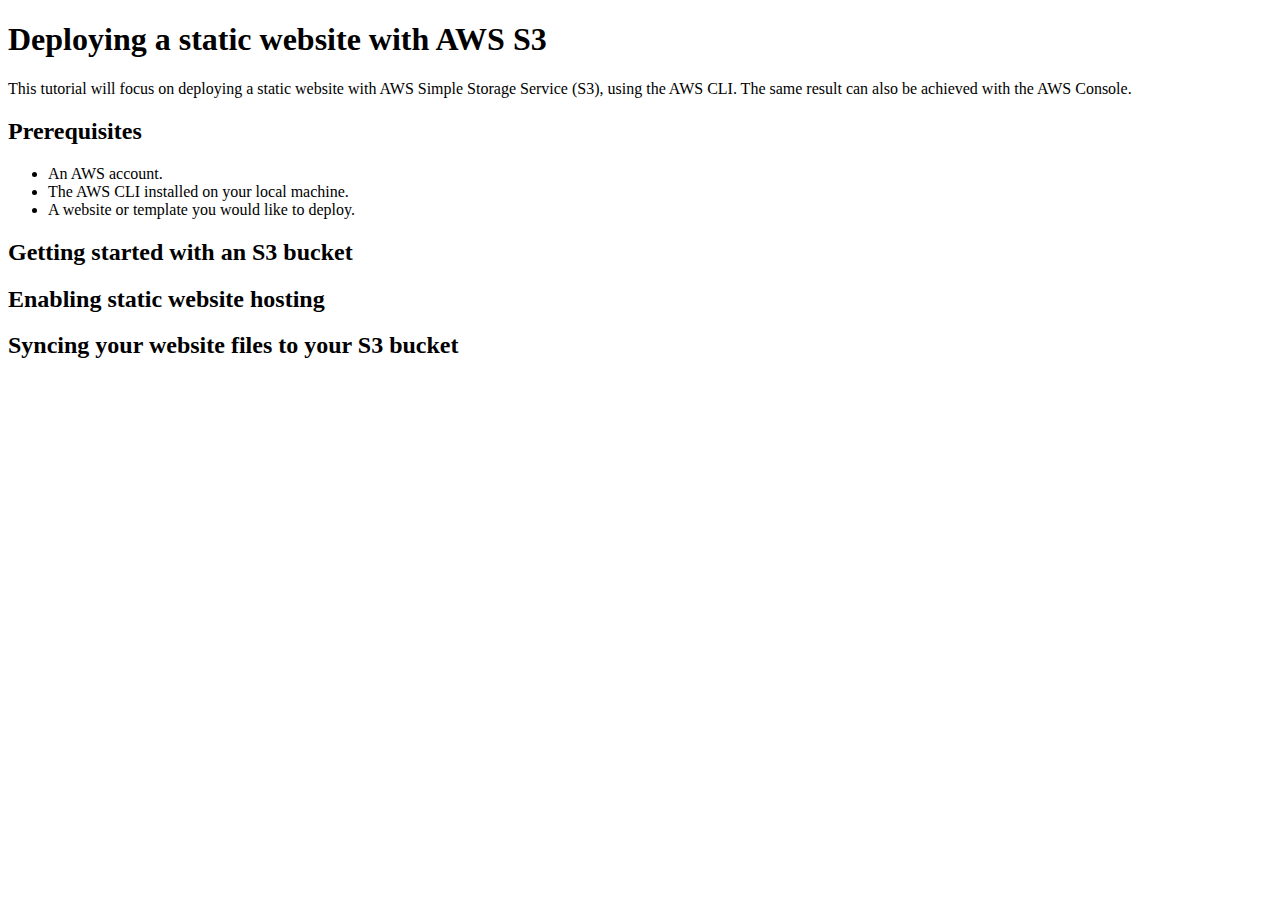
==== guides/aws.html @ aa454d47 "Add tutorial structure for AWS" ====
<!DOCTYPE html>
<html>
    <head>
        <meta charset="utf-8">
        <title>
            AWS
        </title>
        <link rel="stylesheet" href="../css/style.css">
    </head>
    <body>
        <header>
            <h1>
                Deploying a static website with AWS S3
            </h1>
        </header>
        <div>
            <p>
                This tutorial will focus on deploying a static website
                with AWS Simple Storage Service (S3), using the AWS 
                CLI. The same result can also be achieved with the 
                AWS Console.
            </p>
        </div>
        <div>
            <h2>
                Prerequisites
            </h2>
            <ul>
                <li>An AWS account.</li>
                <li>The AWS CLI installed on your local machine.</li>
                <li>A website or template you would like to deploy.</li>           
            </ul>
        </div>
        <div>
            <h2>Getting started with an S3 bucket</h2>
        </div>
        <div>
            <h2>Enabling static website hosting</h2>
        </div>
        <div>
            <h2>Syncing your website files to your S3 bucket</h2>
        </div>
    </body>
</html>
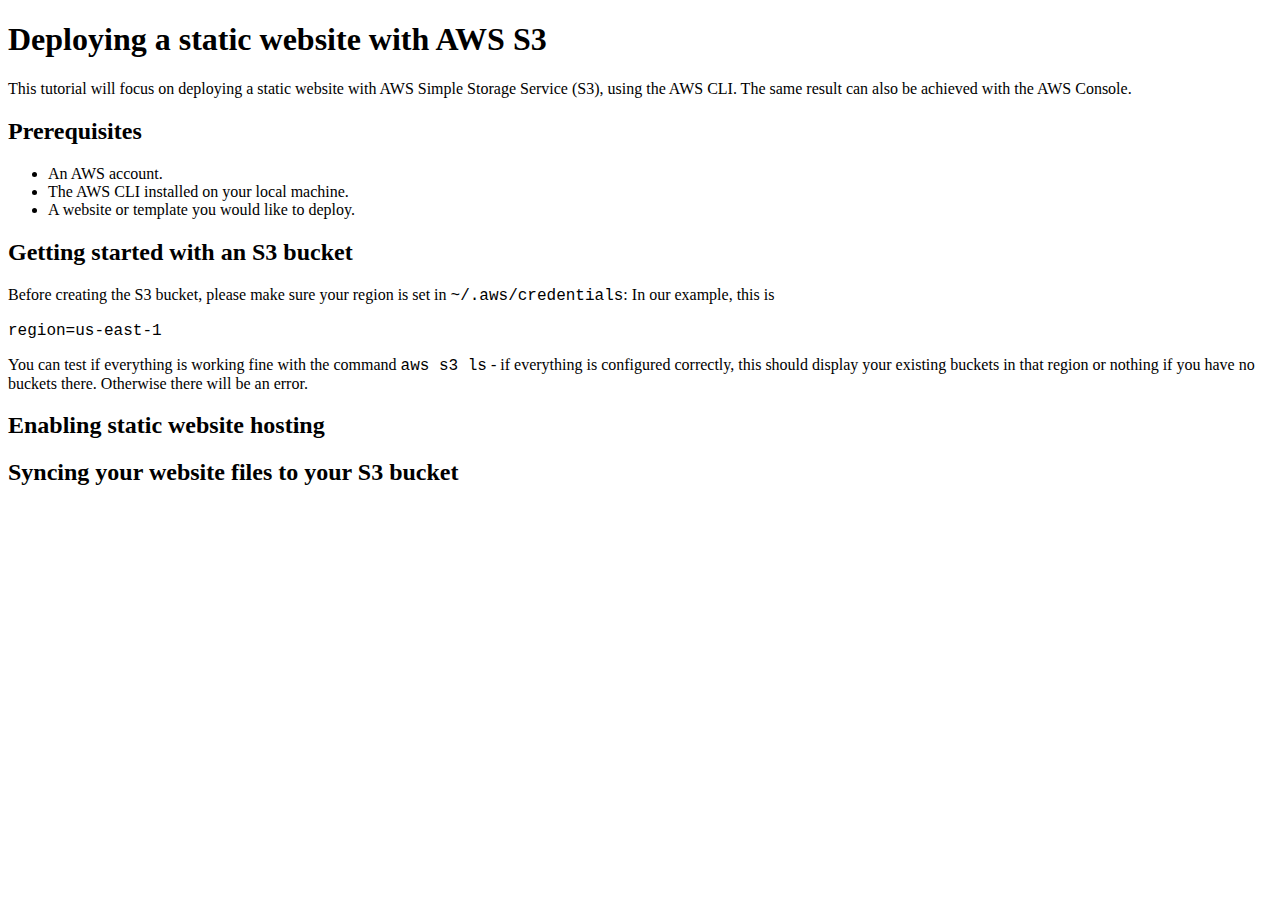
==== commit 79f272ec: "Add content to AWS tutorial" ====
--- a/guides/aws.html
+++ b/guides/aws.html
@@ -33,6 +33,20 @@
         </div>
         <div>
             <h2>Getting started with an S3 bucket</h2>
+            <p>
+                Before creating the S3 bucket, please make sure your region is set
+                in <code>~/.aws/credentials</code>: In our example, this is
+            </p>
+            <p>
+                <code>region=us-east-1</code>
+            </p>
+            <p>
+                You can test if everything is working fine with the command 
+                <code>aws s3 ls</code> - if everything is configured correctly,
+                this should display your existing buckets in that region or 
+                nothing if you have no buckets there. Otherwise there will be 
+                an error.
+            </p>
         </div>
         <div>
             <h2>Enabling static website hosting</h2>
--- a/css/style.css
+++ b/css/style.css
@@ -0,0 +1,3 @@
+code {
+    font-family: "Courier New", Courier, monospace
+}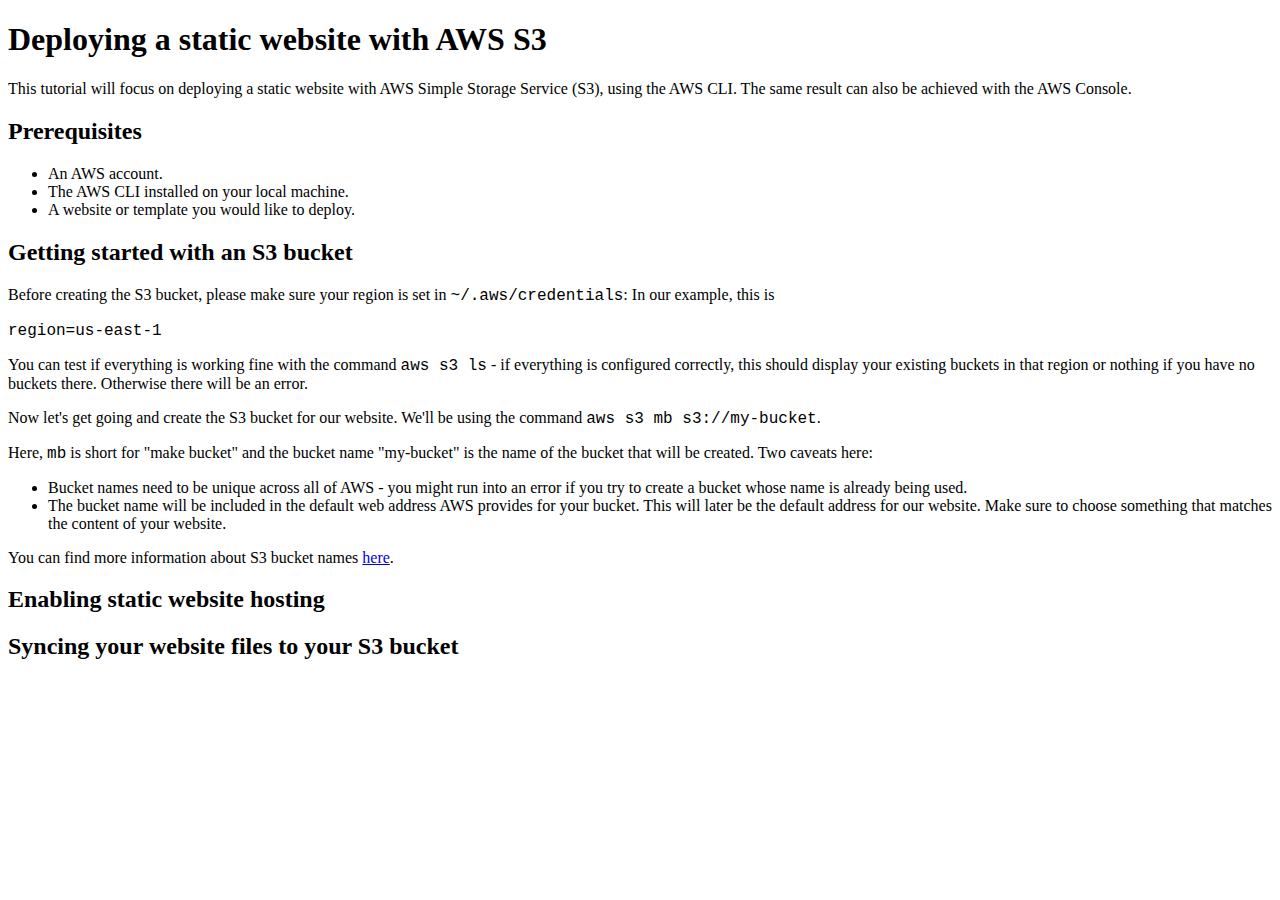
==== commit ccf4c08f: "Add content to AWS tutorial, creating a bucket" ====
--- a/guides/aws.html
+++ b/guides/aws.html
@@ -47,6 +47,30 @@
                 nothing if you have no buckets there. Otherwise there will be 
                 an error.
             </p>
+            <p>Now let's get going and create the S3 bucket for our website.
+                We'll be using the command <code>aws s3 mb s3://my-bucket</code>.
+            </p>
+            <p>
+                Here, <code>mb</code> is short for "make bucket" and the bucket 
+                name "my-bucket" is the name of the bucket that will be created. 
+                Two caveats here:
+                <ul>
+                    <li>
+                        Bucket names need to be unique across all of AWS - 
+                        you might run into an error if you try to create a bucket 
+                        whose name is already being used.
+                    </li>
+                    <li>
+                        The bucket name will be included in the default web 
+                        address AWS provides for your bucket. This will later 
+                        be the default address for our website. Make sure to 
+                        choose something that matches the content of your website.
+                    </li>
+                </ul>
+                You can find more information about S3 bucket names 
+                <a href="https://docs.aws.amazon.com/AmazonS3/latest/dev/BucketRestrictions.html" 
+                target="_blank">here</a>.
+            </p>
         </div>
         <div>
             <h2>Enabling static website hosting</h2>
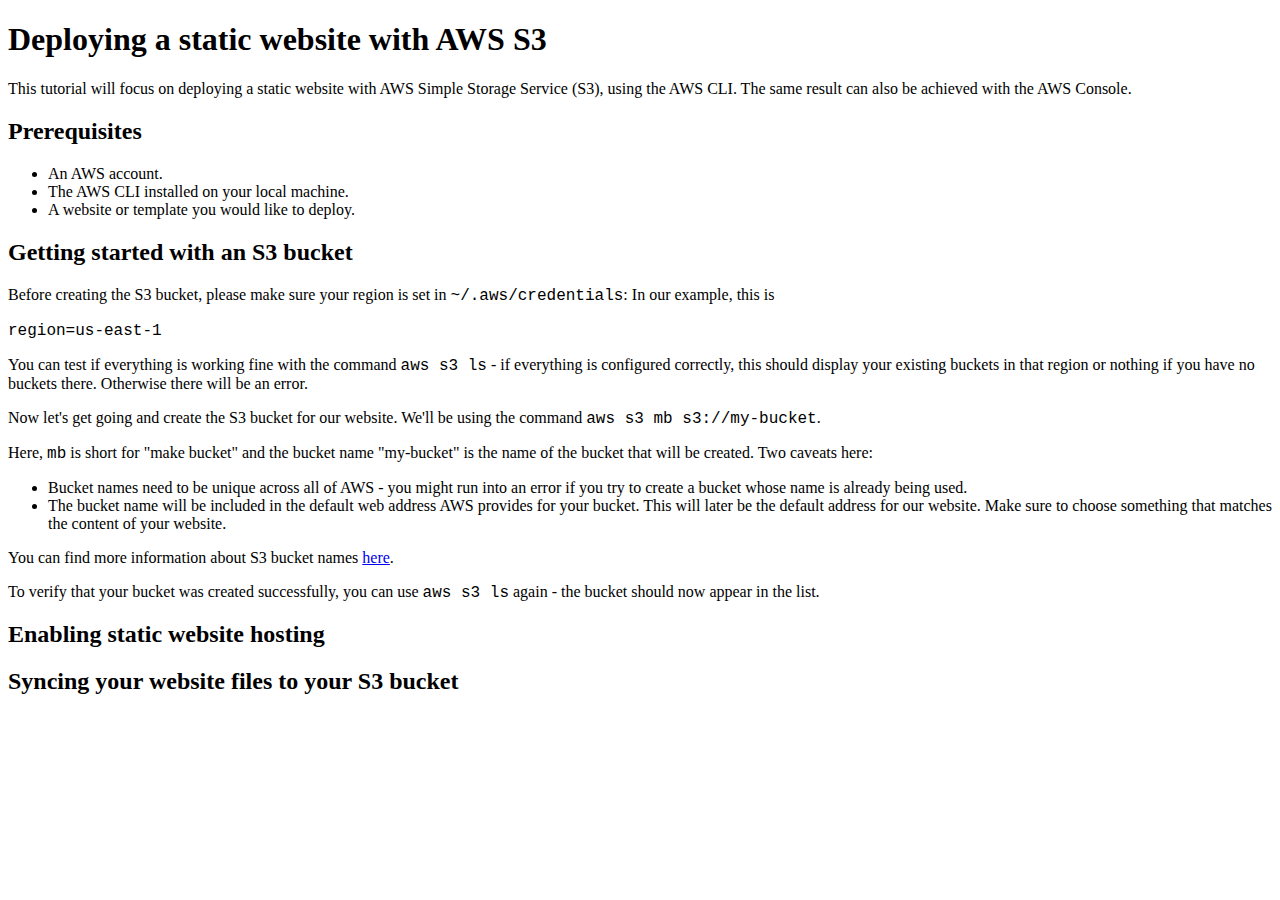
==== commit 8c3ed44d: "Add content to AWS tutorial, creating a bucket, verifying" ====
--- a/guides/aws.html
+++ b/guides/aws.html
@@ -1,5 +1,6 @@
 <!DOCTYPE html>
 <html>
+
     <head>
         <meta charset="utf-8">
         <title>
@@ -7,6 +8,7 @@
         </title>
         <link rel="stylesheet" href="../css/style.css">
     </head>
+
     <body>
         <header>
             <h1>
@@ -16,8 +18,8 @@
         <div>
             <p>
                 This tutorial will focus on deploying a static website
-                with AWS Simple Storage Service (S3), using the AWS 
-                CLI. The same result can also be achieved with the 
+                with AWS Simple Storage Service (S3), using the AWS
+                CLI. The same result can also be achieved with the
                 AWS Console.
             </p>
         </div>
@@ -28,7 +30,7 @@
             <ul>
                 <li>An AWS account.</li>
                 <li>The AWS CLI installed on your local machine.</li>
-                <li>A website or template you would like to deploy.</li>           
+                <li>A website or template you would like to deploy.</li>
             </ul>
         </div>
         <div>
@@ -41,35 +43,39 @@
                 <code>region=us-east-1</code>
             </p>
             <p>
-                You can test if everything is working fine with the command 
+                You can test if everything is working fine with the command
                 <code>aws s3 ls</code> - if everything is configured correctly,
-                this should display your existing buckets in that region or 
-                nothing if you have no buckets there. Otherwise there will be 
+                this should display your existing buckets in that region or
+                nothing if you have no buckets there. Otherwise there will be
                 an error.
             </p>
             <p>Now let's get going and create the S3 bucket for our website.
                 We'll be using the command <code>aws s3 mb s3://my-bucket</code>.
             </p>
             <p>
-                Here, <code>mb</code> is short for "make bucket" and the bucket 
-                name "my-bucket" is the name of the bucket that will be created. 
+                Here, <code>mb</code> is short for "make bucket" and the bucket
+                name "my-bucket" is the name of the bucket that will be created.
                 Two caveats here:
                 <ul>
                     <li>
-                        Bucket names need to be unique across all of AWS - 
-                        you might run into an error if you try to create a bucket 
+                        Bucket names need to be unique across all of AWS -
+                        you might run into an error if you try to create a bucket
                         whose name is already being used.
                     </li>
                     <li>
-                        The bucket name will be included in the default web 
-                        address AWS provides for your bucket. This will later 
-                        be the default address for our website. Make sure to 
+                        The bucket name will be included in the default web
+                        address AWS provides for your bucket. This will later
+                        be the default address for our website. Make sure to
                         choose something that matches the content of your website.
                     </li>
                 </ul>
-                You can find more information about S3 bucket names 
-                <a href="https://docs.aws.amazon.com/AmazonS3/latest/dev/BucketRestrictions.html" 
-                target="_blank">here</a>.
+                You can find more information about S3 bucket names
+                <a href="https://docs.aws.amazon.com/AmazonS3/latest/dev/BucketRestrictions.html"
+                    target="_blank">here</a>.
+            </p>
+            <p>
+                To verify that your bucket was created successfully, you can use 
+                <code>aws s3 ls</code> again - the bucket should now appear in the list.
             </p>
         </div>
         <div>
@@ -79,4 +85,5 @@
             <h2>Syncing your website files to your S3 bucket</h2>
         </div>
     </body>
+
 </html>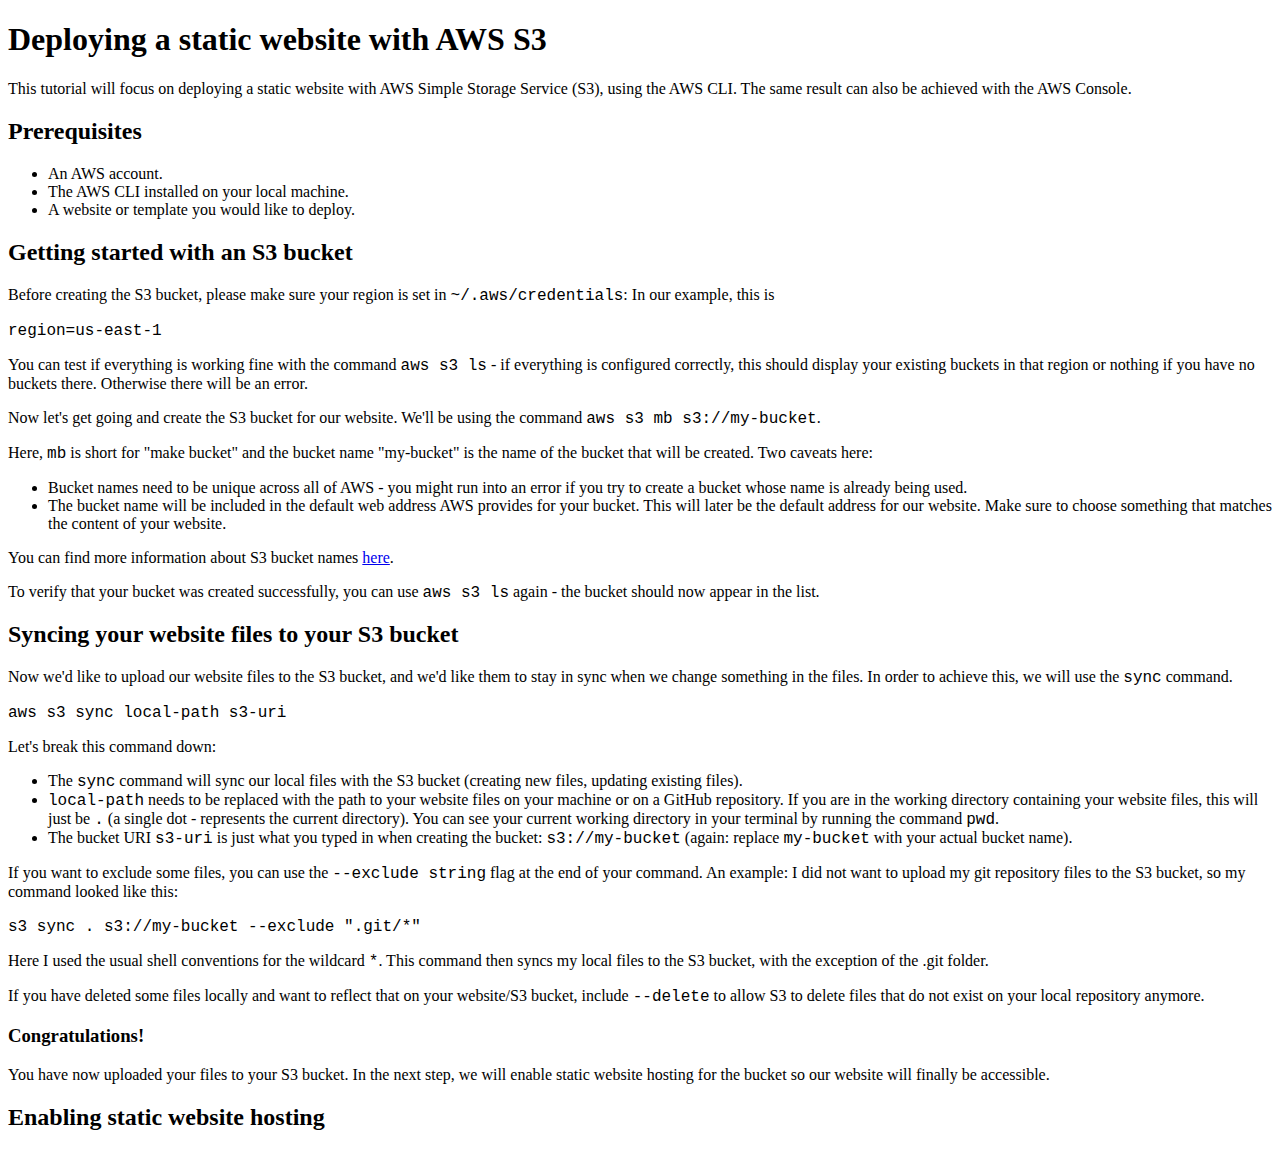
==== commit 17dda6ef: "Add content to AWS tutorial, syncing contents to bucket" ====
--- a/guides/aws.html
+++ b/guides/aws.html
@@ -78,11 +78,68 @@
                 <code>aws s3 ls</code> again - the bucket should now appear in the list.
             </p>
         </div>
+        
+        <div>
+            <h2>Syncing your website files to your S3 bucket</h2>
+            <p>
+                Now we'd like to upload our website files to the S3 bucket, and we'd 
+                like them to stay in sync when we change something in the files. 
+                In order to achieve this, we will use the <code>sync</code> command.
+            </p>
+            <code>aws s3 sync local-path s3-uri</code>
+            <p>
+                Let's break this command down:
+                <ul>
+                    <li>
+                        The <code>sync</code> command will sync our local files with 
+                        the S3 bucket (creating new files, updating existing files).
+                    </li>
+                    <li>
+                        <code>local-path</code> needs to be replaced with the path to your 
+                        website files on your machine or on a GitHub repository.
+                        If you are in the working directory containing your website 
+                        files, this will just be <code>.</code> (a single dot 
+                        - represents the current directory). You can see your current 
+                        working directory in your terminal by running the command 
+                        <code>pwd</code>.
+                    </li>
+                    <li>
+                        The bucket URI <code>s3-uri</code> is just what you typed in 
+                        when creating the bucket: <code>s3://my-bucket</code> (again:
+                        replace <code>my-bucket</code> with your actual bucket name).
+                    </li>
+                </ul>
+            </p>
+            <p>
+                If you want to exclude some files, you can use the 
+                <code>--exclude string</code> flag 
+                at the end of your command. An example: I did not want to upload my git 
+                repository files to the S3 bucket, so my command looked like this:
+            </p>
+            <code>
+                s3 sync . s3://my-bucket --exclude ".git/*"
+            </code>
+            <p>
+                Here I used the usual shell conventions for the wildcard <code>*</code>.
+                This command then syncs my local files to the S3 bucket, with the exception
+                of the .git folder.
+            </p>
+            <p>
+                If you have deleted some files locally and want to reflect that on your 
+                website/S3 bucket, include <code>--delete</code> to allow S3 to delete 
+                files that do not exist on your local repository anymore.
+            </p>
+            <h3>
+                Congratulations!
+            </h3>
+            <p>
+                You have now uploaded your files to your S3 bucket. In the next step, 
+                we will enable static website hosting for the bucket so our website 
+                will finally be accessible.
+            </p>
+        </div>
         <div>
             <h2>Enabling static website hosting</h2>
-        </div>
-        <div>
-            <h2>Syncing your website files to your S3 bucket</h2>
         </div>
     </body>
 
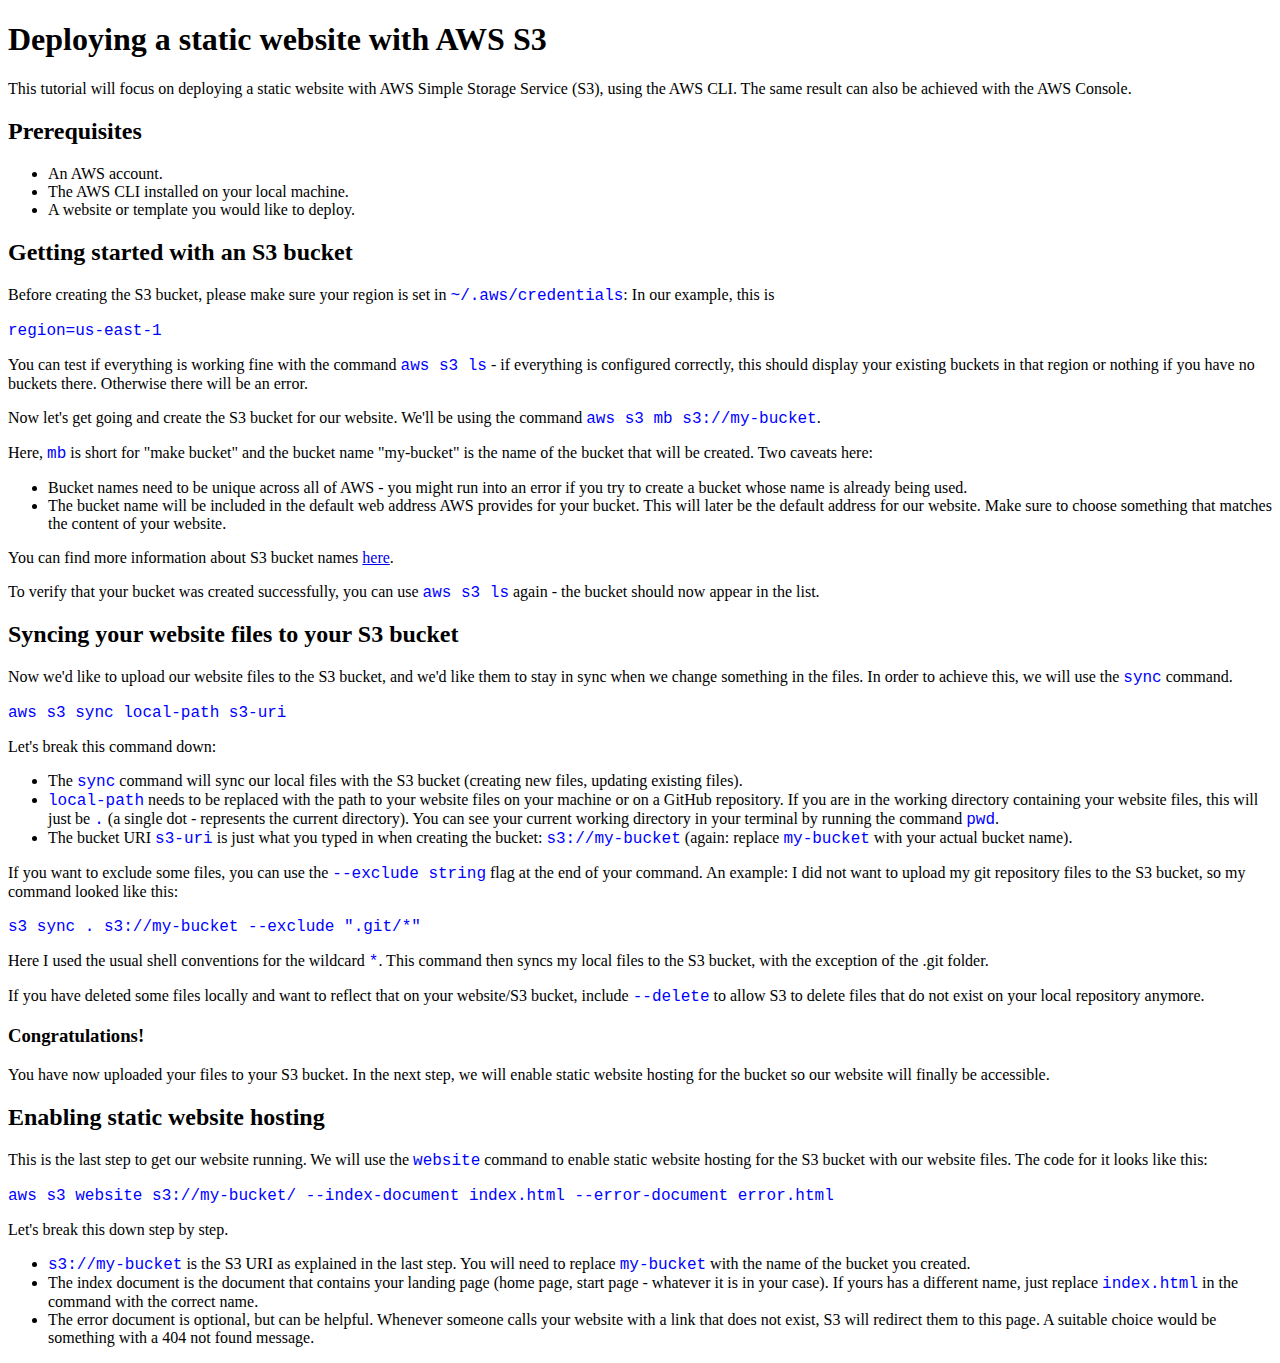
==== commit ae398de0: "Add content to AWS tutorial, enabling website hosting" ====
--- a/guides/aws.html
+++ b/guides/aws.html
@@ -74,16 +74,16 @@
                     target="_blank">here</a>.
             </p>
             <p>
-                To verify that your bucket was created successfully, you can use 
+                To verify that your bucket was created successfully, you can use
                 <code>aws s3 ls</code> again - the bucket should now appear in the list.
             </p>
         </div>
-        
+
         <div>
             <h2>Syncing your website files to your S3 bucket</h2>
             <p>
-                Now we'd like to upload our website files to the S3 bucket, and we'd 
-                like them to stay in sync when we change something in the files. 
+                Now we'd like to upload our website files to the S3 bucket, and we'd
+                like them to stay in sync when we change something in the files.
                 In order to achieve this, we will use the <code>sync</code> command.
             </p>
             <code>aws s3 sync local-path s3-uri</code>
@@ -91,29 +91,29 @@
                 Let's break this command down:
                 <ul>
                     <li>
-                        The <code>sync</code> command will sync our local files with 
+                        The <code>sync</code> command will sync our local files with
                         the S3 bucket (creating new files, updating existing files).
                     </li>
                     <li>
-                        <code>local-path</code> needs to be replaced with the path to your 
+                        <code>local-path</code> needs to be replaced with the path to your
                         website files on your machine or on a GitHub repository.
-                        If you are in the working directory containing your website 
-                        files, this will just be <code>.</code> (a single dot 
-                        - represents the current directory). You can see your current 
-                        working directory in your terminal by running the command 
+                        If you are in the working directory containing your website
+                        files, this will just be <code>.</code> (a single dot
+                        - represents the current directory). You can see your current
+                        working directory in your terminal by running the command
                         <code>pwd</code>.
                     </li>
                     <li>
-                        The bucket URI <code>s3-uri</code> is just what you typed in 
+                        The bucket URI <code>s3-uri</code> is just what you typed in
                         when creating the bucket: <code>s3://my-bucket</code> (again:
                         replace <code>my-bucket</code> with your actual bucket name).
                     </li>
                 </ul>
             </p>
             <p>
-                If you want to exclude some files, you can use the 
-                <code>--exclude string</code> flag 
-                at the end of your command. An example: I did not want to upload my git 
+                If you want to exclude some files, you can use the
+                <code>--exclude string</code> flag
+                at the end of your command. An example: I did not want to upload my git
                 repository files to the S3 bucket, so my command looked like this:
             </p>
             <code>
@@ -125,21 +125,51 @@
                 of the .git folder.
             </p>
             <p>
-                If you have deleted some files locally and want to reflect that on your 
-                website/S3 bucket, include <code>--delete</code> to allow S3 to delete 
+                If you have deleted some files locally and want to reflect that on your
+                website/S3 bucket, include <code>--delete</code> to allow S3 to delete
                 files that do not exist on your local repository anymore.
             </p>
             <h3>
                 Congratulations!
             </h3>
             <p>
-                You have now uploaded your files to your S3 bucket. In the next step, 
-                we will enable static website hosting for the bucket so our website 
+                You have now uploaded your files to your S3 bucket. In the next step,
+                we will enable static website hosting for the bucket so our website
                 will finally be accessible.
             </p>
         </div>
         <div>
             <h2>Enabling static website hosting</h2>
+            <p>
+                This is the last step to get our website running. We will
+                use the <code>website</code> command to enable static website
+                hosting for the S3 bucket with our website files. The code for it
+                looks like this:
+            </p>
+            <code>aws s3 website s3://my-bucket/ 
+                --index-document index.html --error-document error.html</code>
+            <p>
+                Let's break this down step by step.
+                <ul>
+                    <li>
+                        <code>s3://my-bucket</code> is the S3 URI as explained in
+                        the last step. You will need to replace <code>my-bucket</code>
+                        with the name of the bucket you created.
+                    </li>
+                    <li>
+                        The index document is the document that contains your landing 
+                        page (home page, start page - whatever it is in your case). 
+                        If yours has a different name, just replace 
+                        <code>index.html</code> in the command with the correct name.
+                    </li>
+                    <li>
+                        The error document is optional, but can be helpful. Whenever 
+                        someone calls your website with a link that does not exist,
+                        S3 will redirect them to this page. A suitable choice would 
+                        be something with a 404 not found message.
+                    </li>
+                </ul>
+            </p>
         </div>
     </body>
 
--- a/css/style.css
+++ b/css/style.css
@@ -1,3 +1,4 @@
 code {
+    color: blue;
     font-family: "Courier New", Courier, monospace
 }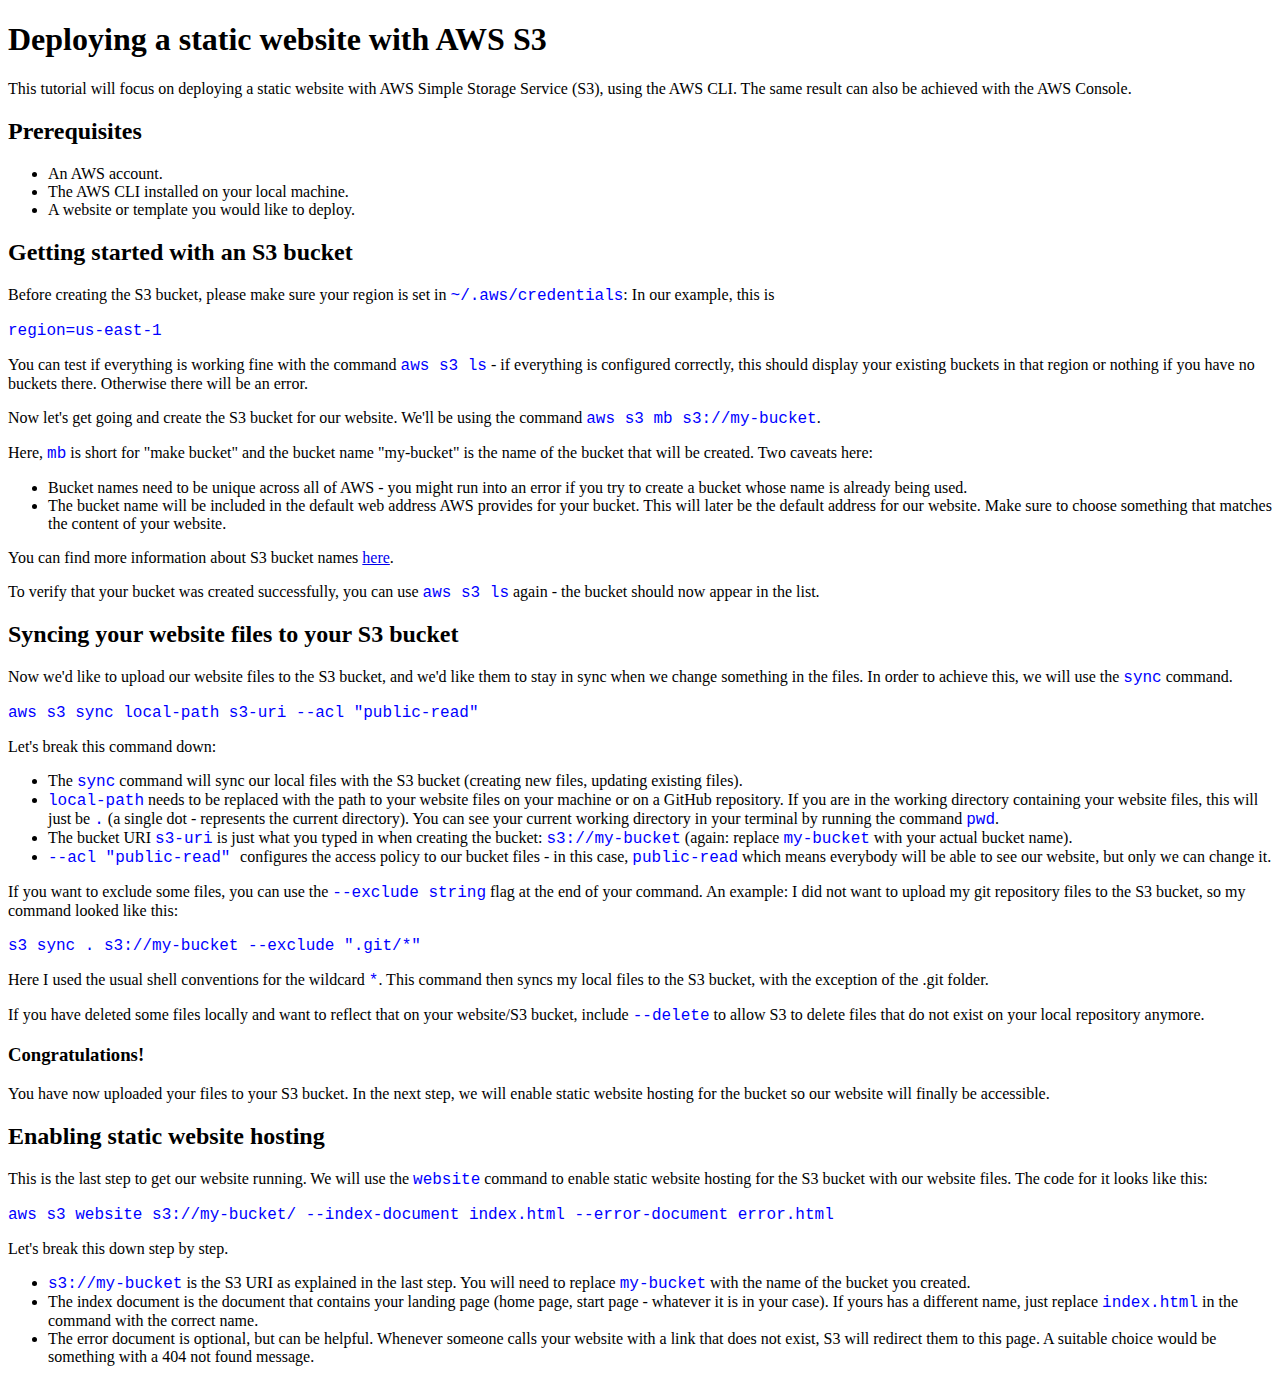
==== commit b141b44e: "Add content for AWS, access policy config" ====
--- a/guides/aws.html
+++ b/guides/aws.html
@@ -86,7 +86,7 @@
                 like them to stay in sync when we change something in the files.
                 In order to achieve this, we will use the <code>sync</code> command.
             </p>
-            <code>aws s3 sync local-path s3-uri</code>
+            <code>aws s3 sync local-path s3-uri --acl "public-read"</code>
             <p>
                 Let's break this command down:
                 <ul>
@@ -107,6 +107,14 @@
                         The bucket URI <code>s3-uri</code> is just what you typed in
                         when creating the bucket: <code>s3://my-bucket</code> (again:
                         replace <code>my-bucket</code> with your actual bucket name).
+                    </li>
+                    <li>
+                        <code>
+                            --acl "public-read"
+                        </code>
+                        configures the access policy to our bucket files - in this case, 
+                        <code>public-read</code> which means everybody will be able to 
+                        see our website, but only we can change it.
                     </li>
                 </ul>
             </p>
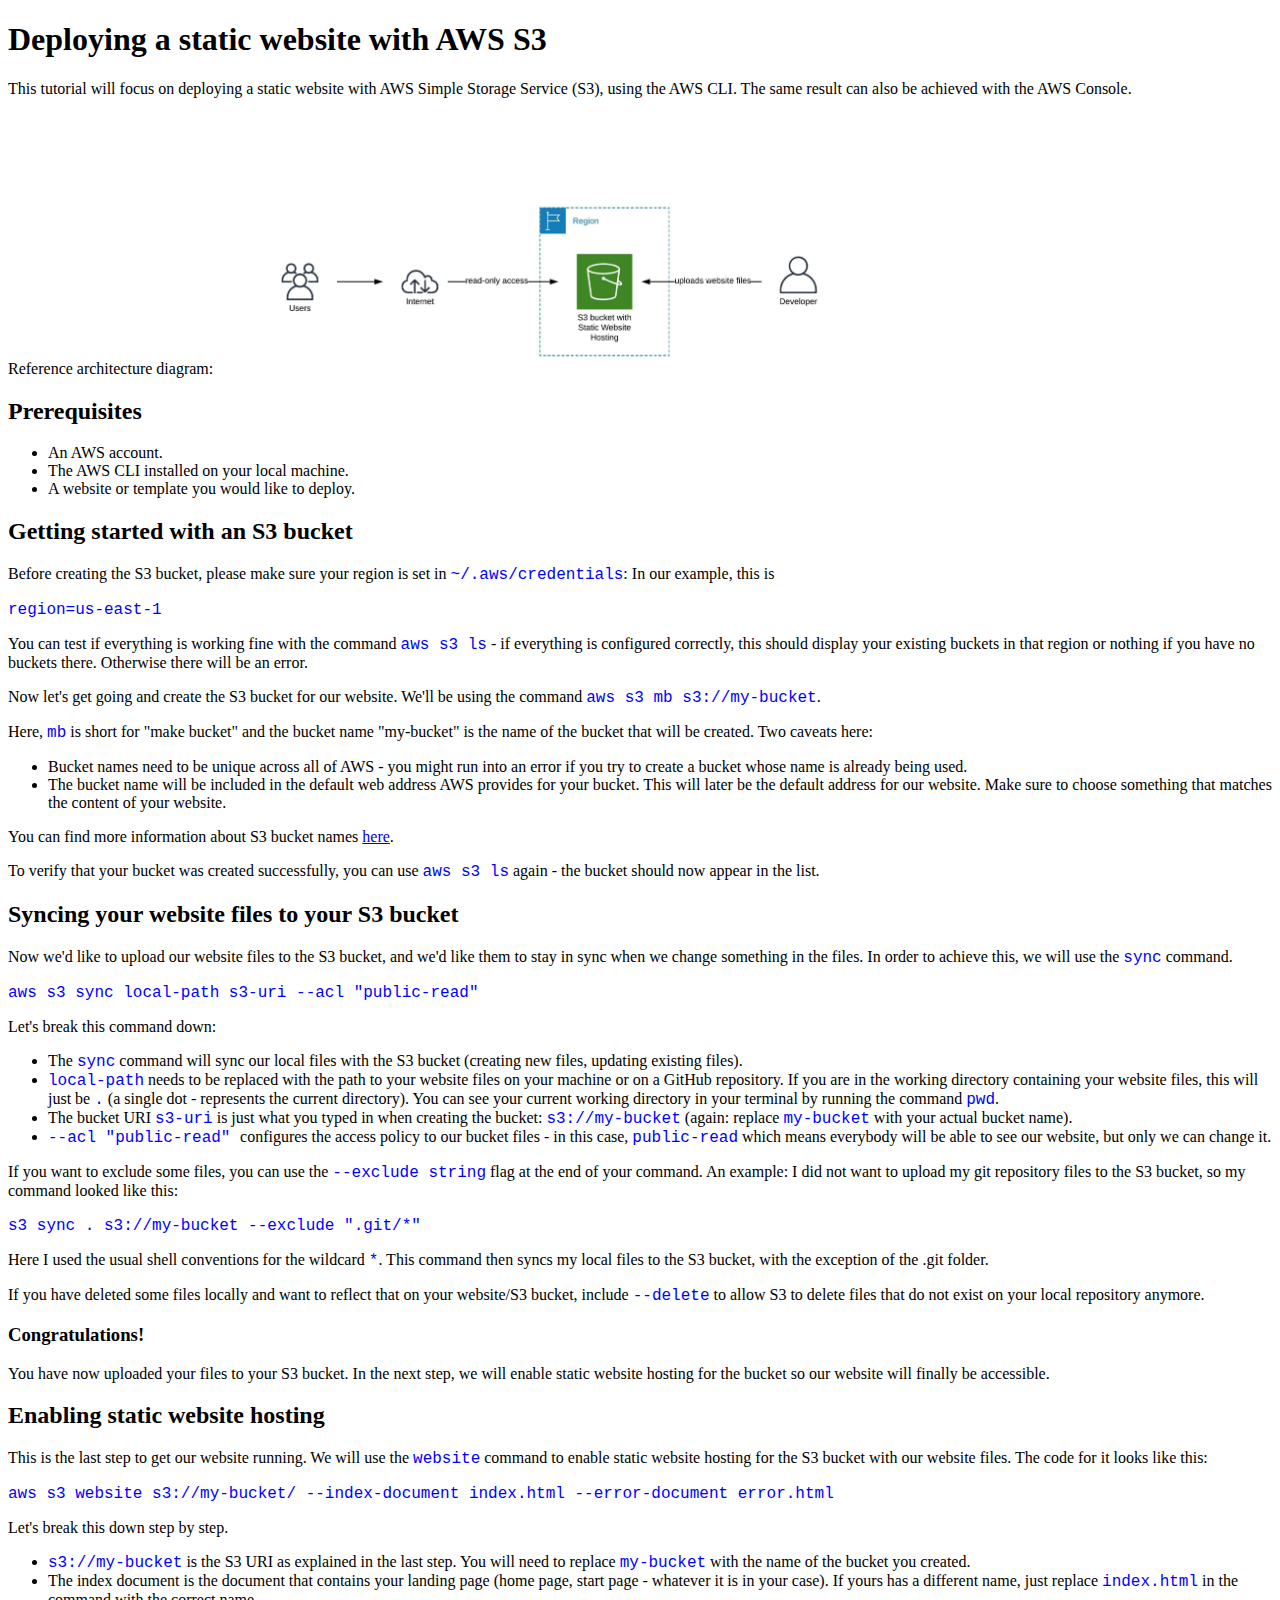
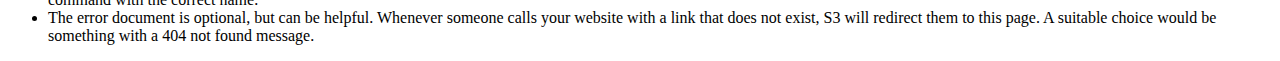
==== commit dc0e6314: "Add architecture diagram for AWS" ====
--- a/guides/aws.html
+++ b/guides/aws.html
@@ -21,6 +21,10 @@
                 with AWS Simple Storage Service (S3), using the AWS
                 CLI. The same result can also be achieved with the
                 AWS Console.
+            </p>
+            <p>
+                Reference architecture diagram:
+                <img src="../img/aws-architecture-diagram.jpeg" width=50% height=50%>
             </p>
         </div>
         <div>
